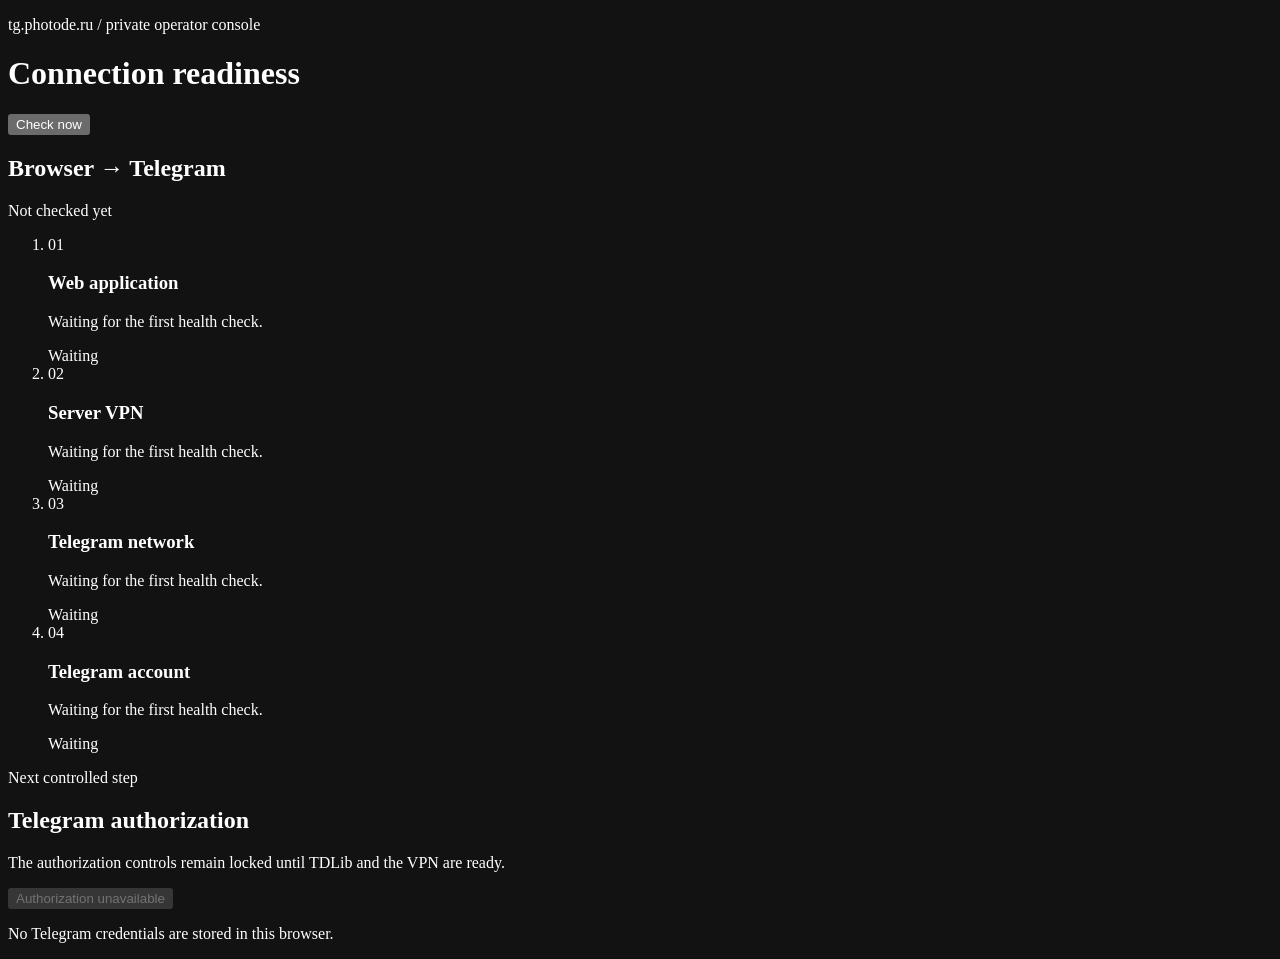
==== frontend/index.html @ 6062918f "Initial Telegram gateway foundation" ====
<!doctype html>
<html lang="en">
  <head>
    <meta charset="utf-8">
    <meta name="viewport" content="width=device-width, initial-scale=1">
    <meta name="color-scheme" content="dark">
    <title>Telegram gateway status</title>
    <link rel="stylesheet" href="/static/css/app.css">
    <script src="/static/js/app.js" defer></script>
  </head>
  <body>
    <main class="shell">
      <header class="masthead">
        <div>
          <p class="eyebrow">tg.photode.ru / private operator console</p>
          <h1>Connection readiness</h1>
        </div>
        <button class="refresh" id="refresh-status" type="button">Check now</button>
      </header>

      <section class="route" aria-labelledby="route-title">
        <div class="section-heading">
          <h2 id="route-title">Browser → Telegram</h2>
          <p id="last-checked" aria-live="polite">Not checked yet</p>
        </div>

        <ol class="route-list">
          <li class="route-node" data-component="app">
            <span class="node-index">01</span>
            <div class="node-copy">
              <h3>Web application</h3>
              <p>Waiting for the first health check.</p>
            </div>
            <span class="state" data-state="waiting">Waiting</span>
          </li>
          <li class="route-node" data-component="vpn">
            <span class="node-index">02</span>
            <div class="node-copy">
              <h3>Server VPN</h3>
              <p>Waiting for the first health check.</p>
            </div>
            <span class="state" data-state="waiting">Waiting</span>
          </li>
          <li class="route-node" data-component="telegram_network">
            <span class="node-index">03</span>
            <div class="node-copy">
              <h3>Telegram network</h3>
              <p>Waiting for the first health check.</p>
            </div>
            <span class="state" data-state="waiting">Waiting</span>
          </li>
          <li class="route-node" data-component="telegram_auth">
            <span class="node-index">04</span>
            <div class="node-copy">
              <h3>Telegram account</h3>
              <p>Waiting for the first health check.</p>
            </div>
            <span class="state" data-state="waiting">Waiting</span>
          </li>
        </ol>
      </section>

      <section class="auth-panel" aria-labelledby="auth-title">
        <div>
          <p class="eyebrow">Next controlled step</p>
          <h2 id="auth-title">Telegram authorization</h2>
          <p id="auth-next">The authorization controls remain locked until TDLib and the VPN are ready.</p>
        </div>
        <button type="button" disabled>Authorization unavailable</button>
      </section>

      <footer>
        <p>No Telegram credentials are stored in this browser.</p>
      </footer>
    </main>
  </body>
</html>
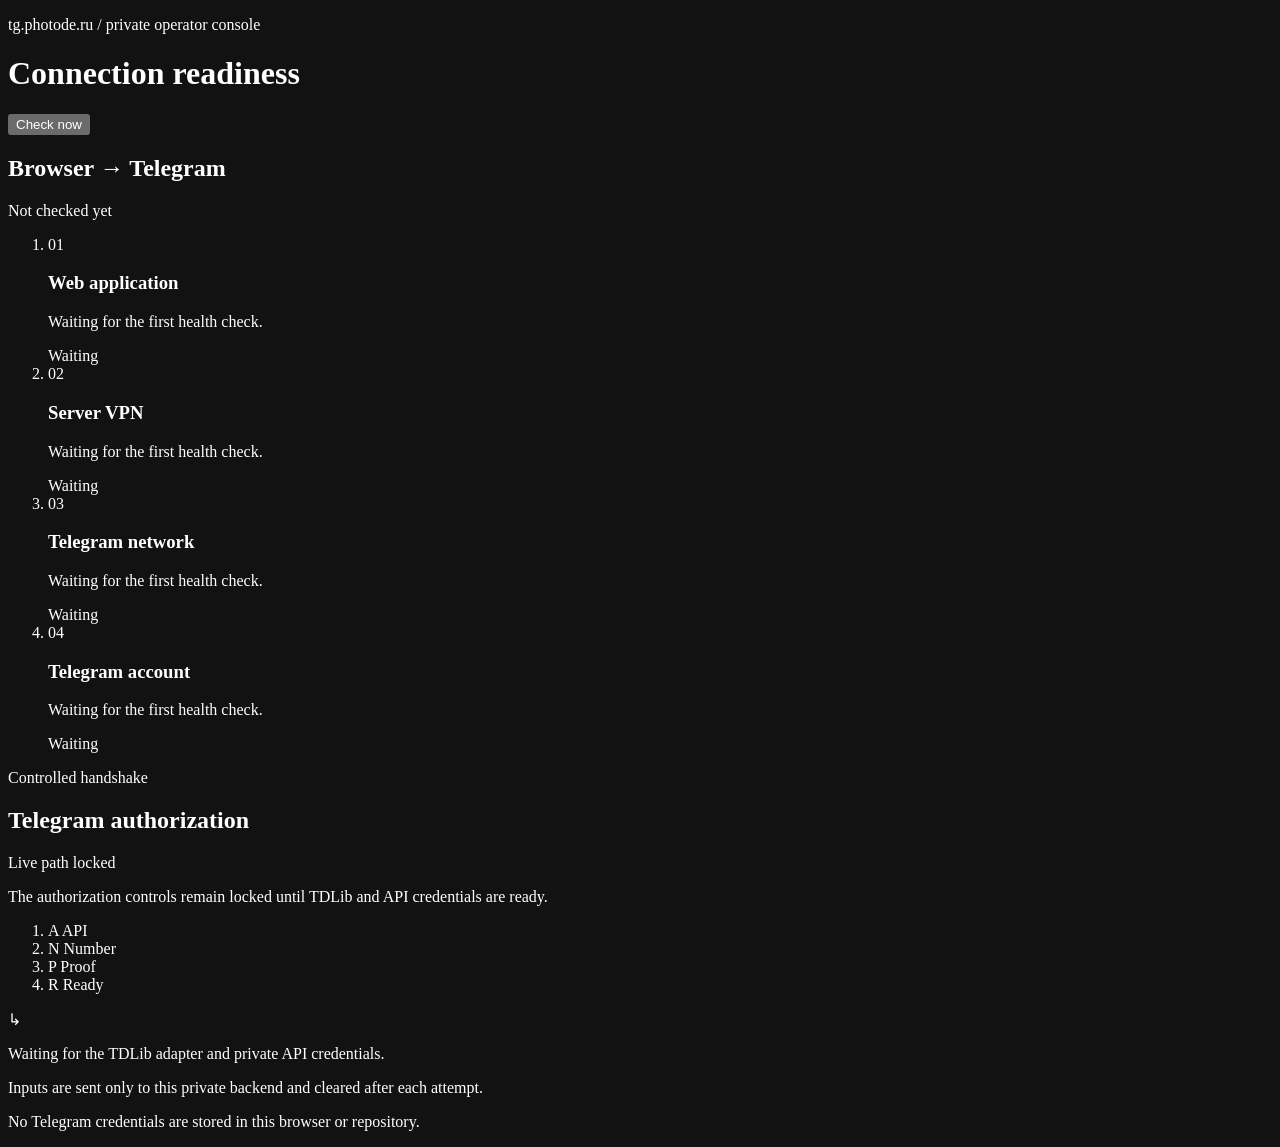
==== commit 20dacfa2: "Add persistent TDLib authorization" ====
--- a/frontend/index.html
+++ b/frontend/index.html
@@ -5,7 +5,7 @@
     <meta name="viewport" content="width=device-width, initial-scale=1">
     <meta name="color-scheme" content="dark">
     <title>Telegram gateway status</title>
-    <link rel="stylesheet" href="/static/css/app.css">
+    <link rel="stylesheet" href="/static/css/app.css?v=20260808-1">
     <script src="/static/js/app.js" defer></script>
   </head>
   <body>
@@ -60,17 +60,58 @@
         </ol>
       </section>
 
-      <section class="auth-panel" aria-labelledby="auth-title">
-        <div>
-          <p class="eyebrow">Next controlled step</p>
-          <h2 id="auth-title">Telegram authorization</h2>
-          <p id="auth-next">The authorization controls remain locked until TDLib and the VPN are ready.</p>
+      <section class="auth-panel" id="authorization" data-auth-state="not_configured" aria-labelledby="auth-title">
+        <div class="auth-heading">
+          <div>
+            <p class="eyebrow">Controlled handshake</p>
+            <h2 id="auth-title">Telegram authorization</h2>
+          </div>
+          <span class="auth-mode" id="auth-mode">Live path locked</span>
         </div>
-        <button type="button" disabled>Authorization unavailable</button>
+
+        <p class="auth-next" id="auth-next">
+          The authorization controls remain locked until TDLib and API credentials are ready.
+        </p>
+
+        <ol class="auth-rail" aria-label="Authorization progress">
+          <li class="auth-step is-active" data-auth-step="api">
+            <span class="auth-step-marker">A</span>
+            <span>API</span>
+          </li>
+          <li class="auth-step" data-auth-step="number">
+            <span class="auth-step-marker">N</span>
+            <span>Number</span>
+          </li>
+          <li class="auth-step" data-auth-step="proof">
+            <span class="auth-step-marker">P</span>
+            <span>Proof</span>
+          </li>
+          <li class="auth-step" data-auth-step="ready">
+            <span class="auth-step-marker">R</span>
+            <span>Ready</span>
+          </li>
+        </ol>
+
+        <form class="auth-form" id="auth-form" novalidate hidden>
+          <label for="auth-input" id="auth-label">Phone number</label>
+          <div class="auth-control">
+            <input id="auth-input" name="authorization" type="text" autocomplete="off" disabled>
+            <button class="auth-submit" id="auth-submit" type="submit">Continue</button>
+          </div>
+          <p class="auth-helper" id="auth-helper"></p>
+        </form>
+
+        <div class="auth-locked" id="auth-locked">
+          <span aria-hidden="true">↳</span>
+          <p id="auth-locked-text">Waiting for the TDLib adapter and private API credentials.</p>
+        </div>
+
+        <p class="auth-feedback" id="auth-feedback" role="status" aria-live="polite"></p>
+        <p class="auth-privacy">Inputs are sent only to this private backend and cleared after each attempt.</p>
       </section>
 
       <footer>
-        <p>No Telegram credentials are stored in this browser.</p>
+        <p>No Telegram credentials are stored in this browser or repository.</p>
       </footer>
     </main>
   </body>
